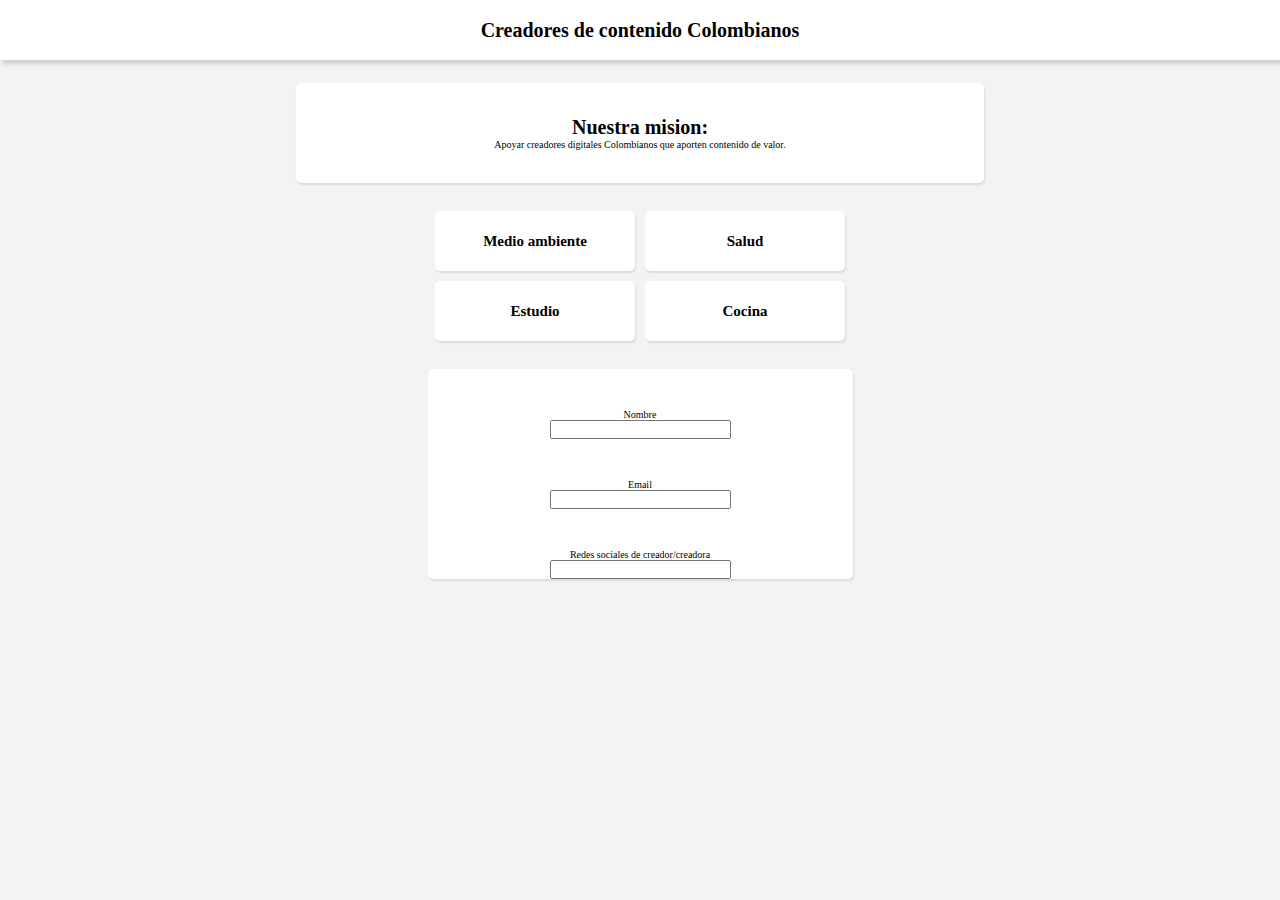
==== index.html @ 66f16bbe "commit inicial" ====
<!DOCTYPE html>
<html lang="en">
<head>
    <meta charset="UTF-8">
    <meta http-equiv="X-UA-Compatible" content="IE=edge">
    <meta name="viewport" content="width=device-width, initial-scale=1.0">
    <title>Document</title>
    <link rel="stylesheet" href="./style.css">
</head>
<body>
    <header>
        <div class="header_container_Title">
            <h1>Creadores de contenido Colombianos</h1>
        </div>
    </header>
    <main>
        <section class="main_container_mision">
            <div class="main_container_texto_mision">
                <h2>Nuestra mision:</h2>
                <p>Apoyar creadores digitales Colombianos que aporten contenido de valor.</p>
            </div>
        </section>
        <section class="main_container_categorias">
            <div class="categorias" class="container_categoria_medioambiente">
                <h2>Medio ambiente</h2>
            </div>
            <div class="categorias" class="container_categoria_salud">
                <h2>Salud</h2>
            </div>
            <div class="categorias" class="container_categoria_estudio">
                <h2>Estudio</h2>
            </div>
            <div class="categorias" class="container_categoria_cocina">
                <h2>Cocina</h2>
            </div>
        </section>
        <section class="container_formulario">
            <div class="container_formu">
                <div class="container_form">
                    <div class="container_titulos_formularios">
                        <span>Nombre</span>
                    </div>
                    <form action="">
                        <label for="">
                            <input type="text">
                        </label>
                    </form>
                </div>
                <div class="container_form">
                    <div class="container_titulos_formularios">
                        <span>Email</span>
                    </div>
                    <form action="">
                        <label for="">
                            <input type="text">
                        </label>
                    </form>
                </div>
                <div class="container_form">
                    <div class="container_titulos_formularios">
                        <span>Redes sociales de creador/creadora</span>
                    </div>
                    <form action="">
                        <label for="">
                            <input type="text">
                        </label>
                    </form>
                </div>
            </div>
        </section>
    </main>
</body>
</html>
---- style.css ----
* {
    box-sizing: border-box;
    margin: 0;
    padding: 0;
}

html {
    font-size: 62.5%;
}

header {
    min-width: 425px;
    width: 100%;
}

.header_container_Title {
    display: flex;
    align-items: center;
    justify-content: center;
    background-color: white;
    box-shadow: 2px 4px 4px rgba(0, 0, 0, 0.15);
    height: 60px;
    width: 100%;
    text-align: center;
}

h1 {
    font-size: 2rem;
}

body {
    background-color: #F2F3F5;
}
main {
    margin: 0 auto;
    max-width: 688px;
    min-width: 425px;
}
.main_container_mision {
    height: 100px;
    width: 100%;
    display: flex;
    justify-content: center;
    align-items: center;
    text-align: center;
    min-width: 425px;
    background-color: white;
    margin-top: 23px;
    border-radius: 5px;
    box-shadow: 1px 2px 2px  rgba(0, 0, 0, 0.1);
}

.main_container_texto_mision {
    
}

.main_container_mision h2 {
    font-size: 2rem;
}

.main_container_categorias {
    width: 90%;
    margin: 0 auto;
    display: flex;
    flex-wrap: wrap;
    min-width: 425px;
    justify-content: center;
    margin-top: 23px;
}

.categorias {
    margin: 5px;
    background-color: white;
    height: 60px;
    width: 200px;
    border-radius: 5px;
    box-shadow: 1px 2px 2px  rgba(0, 0, 0, 0.1);
    align-items: center;
    justify-content: center;
    display: flex;
}

.categorias:hover {
    background-color: #f2f3f5e1;
}

.container_formulario {
    margin: 0 auto;
    margin-top: 23px;
    display: flex;
    min-width: 425px;
    width: 50%;
    border-radius: 5px;
    box-shadow: 1px 2px 2px  rgba(0, 0, 0, 0.1);
    background-color: white;
}

.container_formu {
    margin: 0 auto;  
}

.container_form {
    margin-top: 40px;
}

.container_titulos_formularios {
    display: flex;
    justify-content: center;
}
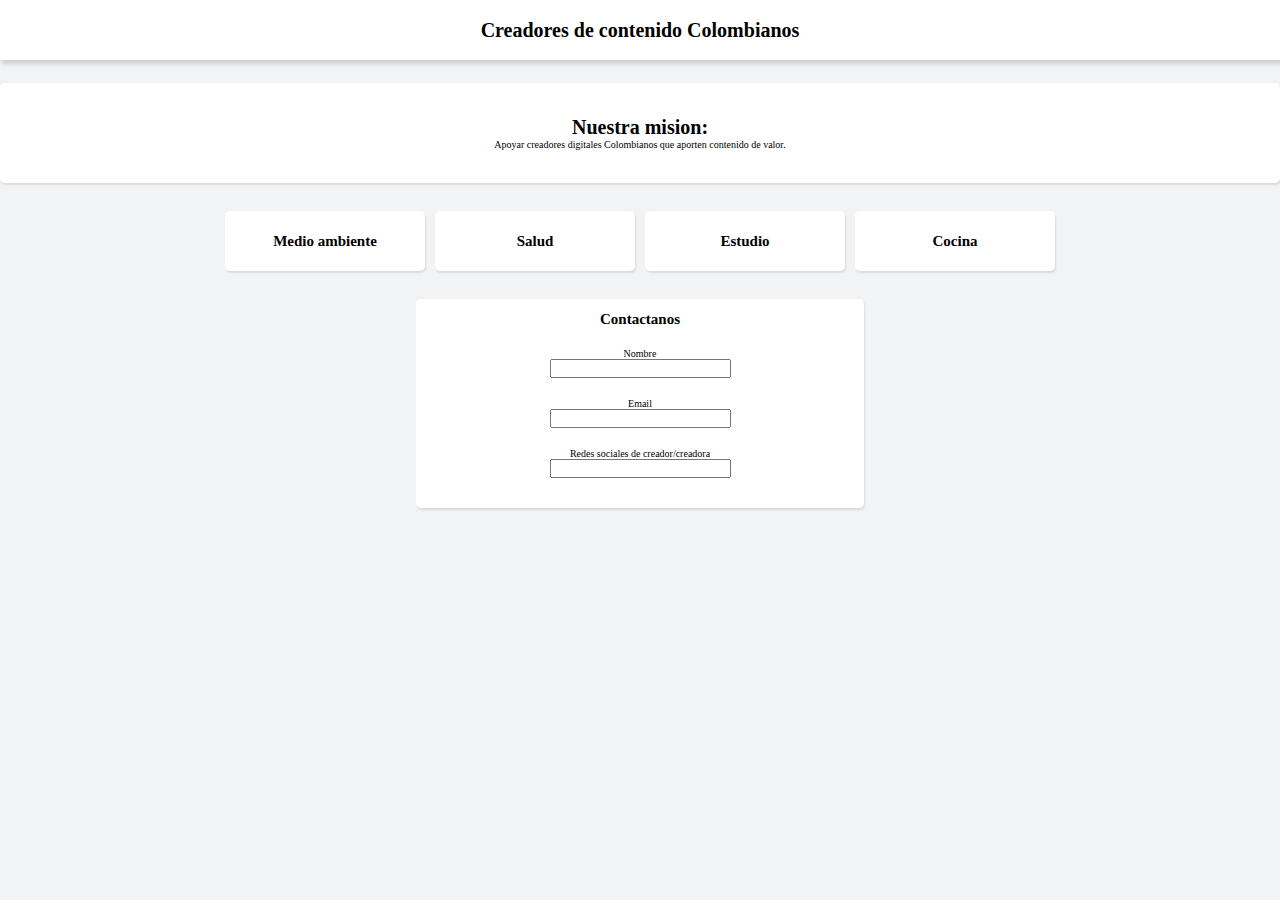
==== commit abefecdf: "modificacion section de contacto" ====
--- a/index.html
+++ b/index.html
@@ -36,6 +36,9 @@
         </section>
         <section class="container_formulario">
             <div class="container_formu">
+                <div class="container_titulo_formulario">
+                    <h2>Contactanos</h2>
+                </div>
                 <div class="container_form">
                     <div class="container_titulos_formularios">
                         <span>Nombre</span>
--- a/style.css
+++ b/style.css
@@ -9,8 +9,7 @@
 }
 
 header {
-    min-width: 425px;
-    width: 100%;
+    min-width: 320px;
 }
 
 .header_container_Title {
@@ -21,6 +20,7 @@
     box-shadow: 2px 4px 4px rgba(0, 0, 0, 0.15);
     height: 60px;
     width: 100%;
+    min-width: 425px;
     text-align: center;
 }
 
@@ -33,8 +33,6 @@
 }
 main {
     margin: 0 auto;
-    max-width: 688px;
-    min-width: 425px;
 }
 .main_container_mision {
     height: 100px;
@@ -88,11 +86,17 @@
     margin: 0 auto;
     margin-top: 23px;
     display: flex;
-    min-width: 425px;
-    width: 50%;
+    width: 35%;
+    justify-content: center;
     border-radius: 5px;
     box-shadow: 1px 2px 2px  rgba(0, 0, 0, 0.1);
     background-color: white;
+    padding-bottom: 30px;
+}
+
+.container_titulo_formulario {
+    text-align: center;
+    margin-top: 12px;
 }
 
 .container_formu {
@@ -100,7 +104,7 @@
 }
 
 .container_form {
-    margin-top: 40px;
+    margin-top: 20px;
 }
 
 .container_titulos_formularios {
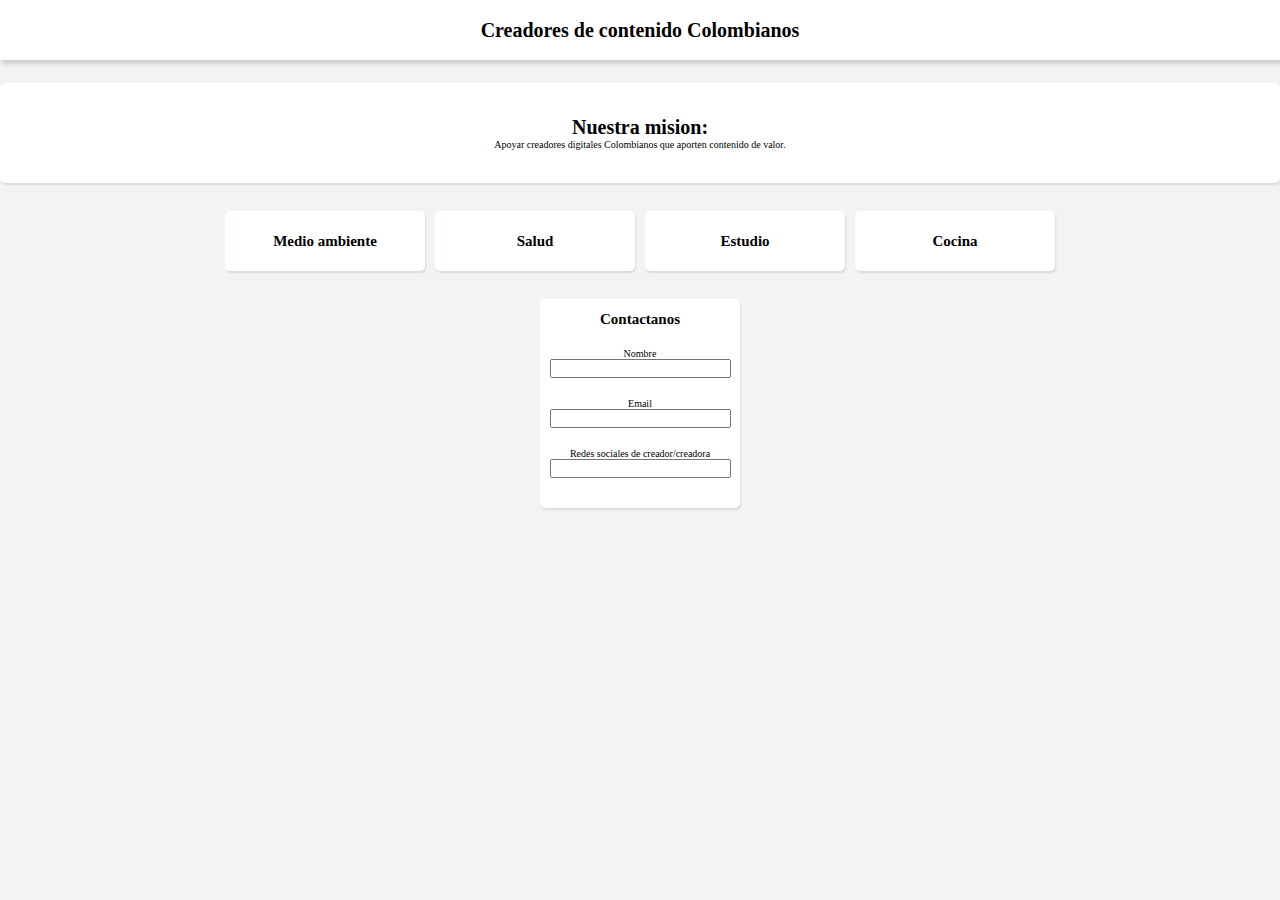
==== commit 13c4b9bc: "titulo de formulario" ====
--- a/index.html
+++ b/index.html
@@ -34,42 +34,44 @@
                 <h2>Cocina</h2>
             </div>
         </section>
-        <section class="container_formulario">
-            <div class="container_formu">
-                <div class="container_titulo_formulario">
-                    <h2>Contactanos</h2>
+        <section class="container_formulario_principal">
+            <section class="container_formulario">
+                <div class="container_formu">
+                    <div class="container_titulo_formulario">
+                        <h2>Contactanos</h2>
+                    </div>
+                    <div class="container_form">
+                        <div class="container_titulos_formularios">
+                            <span>Nombre</span>
+                        </div>
+                        <form action="">
+                            <label for="">
+                                <input type="text">
+                            </label>
+                        </form>
+                    </div>
+                    <div class="container_form">
+                        <div class="container_titulos_formularios">
+                            <span>Email</span>
+                        </div>
+                        <form action="">
+                            <label for="">
+                                <input type="text">
+                            </label>
+                        </form>
+                    </div>
+                    <div class="container_form">
+                        <div class="container_titulos_formularios">
+                            <span>Redes sociales de creador/creadora</span>
+                        </div>
+                        <form action="">
+                            <label for="">
+                                <input type="text">
+                            </label>
+                        </form>
+                    </div>
                 </div>
-                <div class="container_form">
-                    <div class="container_titulos_formularios">
-                        <span>Nombre</span>
-                    </div>
-                    <form action="">
-                        <label for="">
-                            <input type="text">
-                        </label>
-                    </form>
-                </div>
-                <div class="container_form">
-                    <div class="container_titulos_formularios">
-                        <span>Email</span>
-                    </div>
-                    <form action="">
-                        <label for="">
-                            <input type="text">
-                        </label>
-                    </form>
-                </div>
-                <div class="container_form">
-                    <div class="container_titulos_formularios">
-                        <span>Redes sociales de creador/creadora</span>
-                    </div>
-                    <form action="">
-                        <label for="">
-                            <input type="text">
-                        </label>
-                    </form>
-                </div>
-            </div>
+            </section>
         </section>
     </main>
 </body>
--- a/style.css
+++ b/style.css
@@ -31,17 +31,17 @@
 body {
     background-color: #F2F3F5;
 }
+
 main {
-    margin: 0 auto;
+    min-width: 425px;
 }
+
 .main_container_mision {
     height: 100px;
-    width: 100%;
     display: flex;
     justify-content: center;
     align-items: center;
     text-align: center;
-    min-width: 425px;
     background-color: white;
     margin-top: 23px;
     border-radius: 5px;
@@ -57,11 +57,8 @@
 }
 
 .main_container_categorias {
-    width: 90%;
-    margin: 0 auto;
     display: flex;
     flex-wrap: wrap;
-    min-width: 425px;
     justify-content: center;
     margin-top: 23px;
 }
@@ -82,11 +79,14 @@
     background-color: #f2f3f5e1;
 }
 
+.container_formulario_principal {
+    display: flex;
+    justify-content: center;
+}
 .container_formulario {
-    margin: 0 auto;
     margin-top: 23px;
     display: flex;
-    width: 35%;
+    width: 200px;
     justify-content: center;
     border-radius: 5px;
     box-shadow: 1px 2px 2px  rgba(0, 0, 0, 0.1);
@@ -100,7 +100,7 @@
 }
 
 .container_formu {
-    margin: 0 auto;  
+     
 }
 
 .container_form {
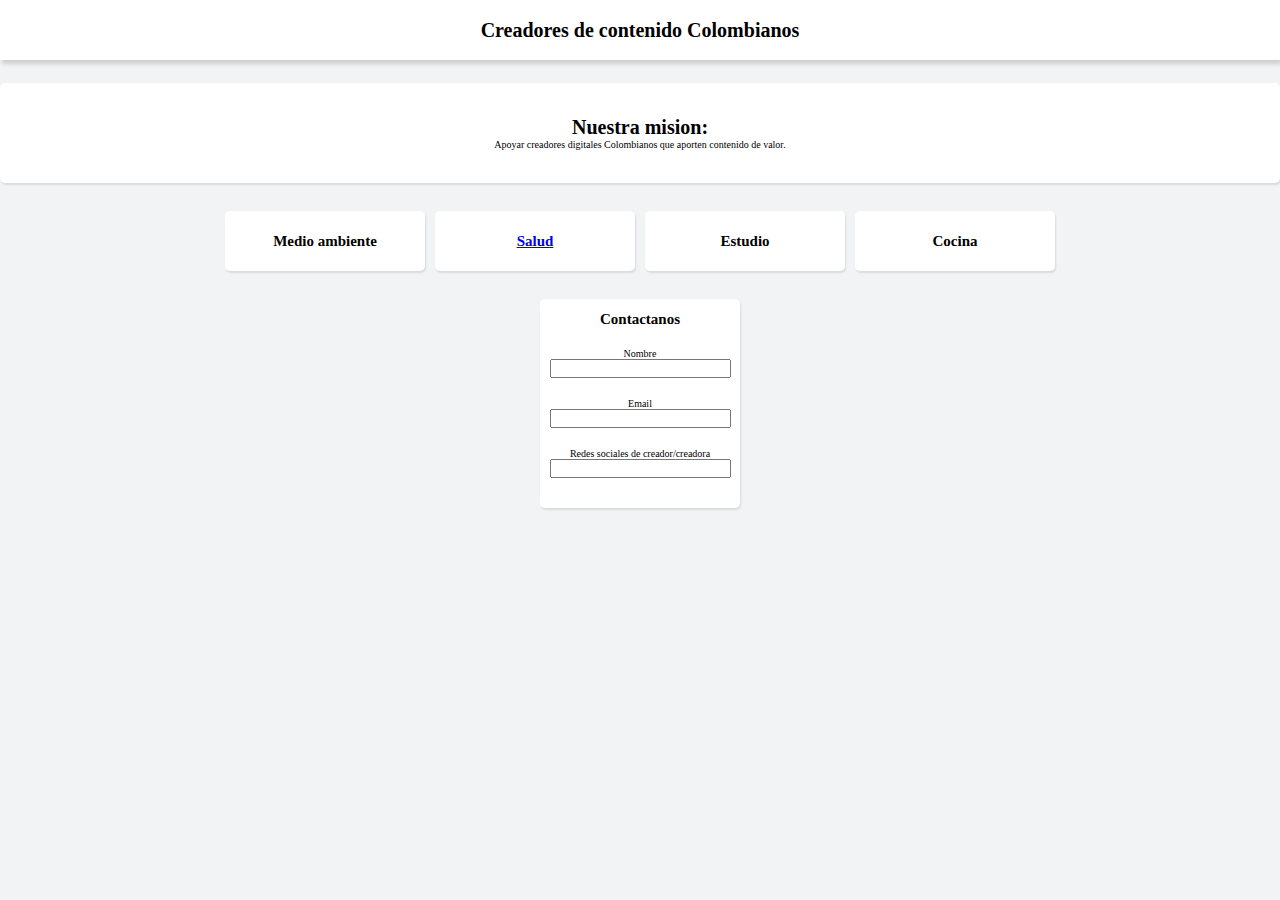
==== commit 11a50d3a: "se agrego categoria Salud" ====
--- a/index.html
+++ b/index.html
@@ -24,9 +24,11 @@
             <div class="categorias" class="container_categoria_medioambiente">
                 <h2>Medio ambiente</h2>
             </div>
-            <div class="categorias" class="container_categoria_salud">
-                <h2>Salud</h2>
-            </div>
+            <a href="file:///Users/carloshm/Documents/Programacion/Proyectos/pagina_Cali_Emprendimientos/categoriaSalud/categoriaSalud.html">
+                <div class="categorias" class="container_categoria_salud">
+                    <h2>Salud</h2>
+                </div>
+            </a>
             <div class="categorias" class="container_categoria_estudio">
                 <h2>Estudio</h2>
             </div>
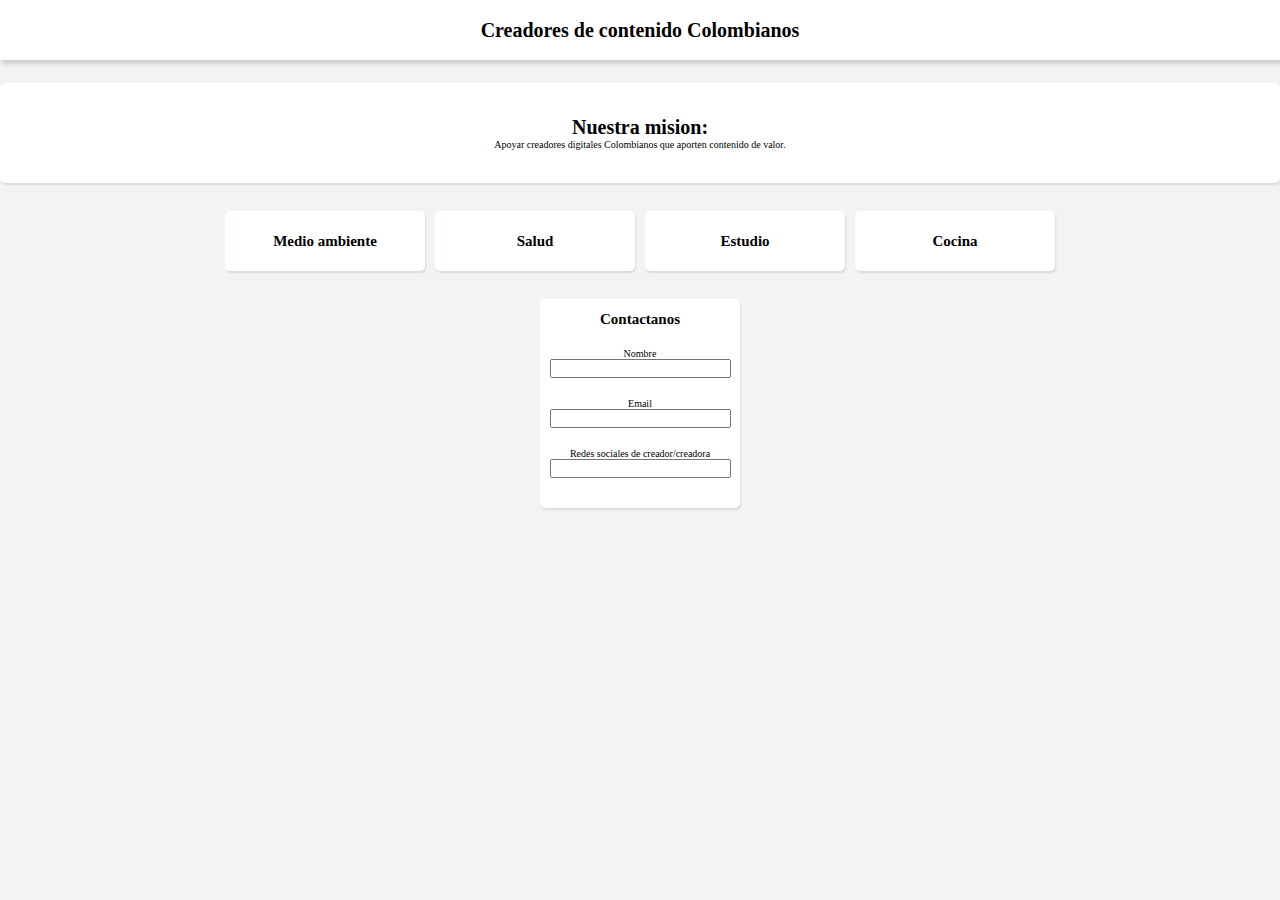
==== commit c653f43b: "problema text-decoration solucionado" ====
--- a/index.html
+++ b/index.html
@@ -24,7 +24,7 @@
             <div class="categorias" class="container_categoria_medioambiente">
                 <h2>Medio ambiente</h2>
             </div>
-            <a href="file:///Users/carloshm/Documents/Programacion/Proyectos/pagina_Cali_Emprendimientos/categoriaSalud/categoriaSalud.html">
+            <a href="https://carloshm17.github.io/creadoresenCali/categoriaSalud/categoriaSalud.html">
                 <div class="categorias" class="container_categoria_salud">
                     <h2>Salud</h2>
                 </div>
--- a/style.css
+++ b/style.css
@@ -27,6 +27,10 @@
 h1 {
     font-size: 2rem;
 }
+h2 {
+    color: black;
+}
+
 
 body {
     background-color: #F2F3F5;
@@ -63,6 +67,7 @@
     margin-top: 23px;
 }
 
+
 .categorias {
     margin: 5px;
     background-color: white;
@@ -74,6 +79,7 @@
     justify-content: center;
     display: flex;
 }
+
 
 .categorias:hover {
     background-color: #f2f3f5e1;
@@ -112,5 +118,9 @@
     justify-content: center;
 }
 
+a:link{
+    text-decoration: none;
+  }
 
 
+
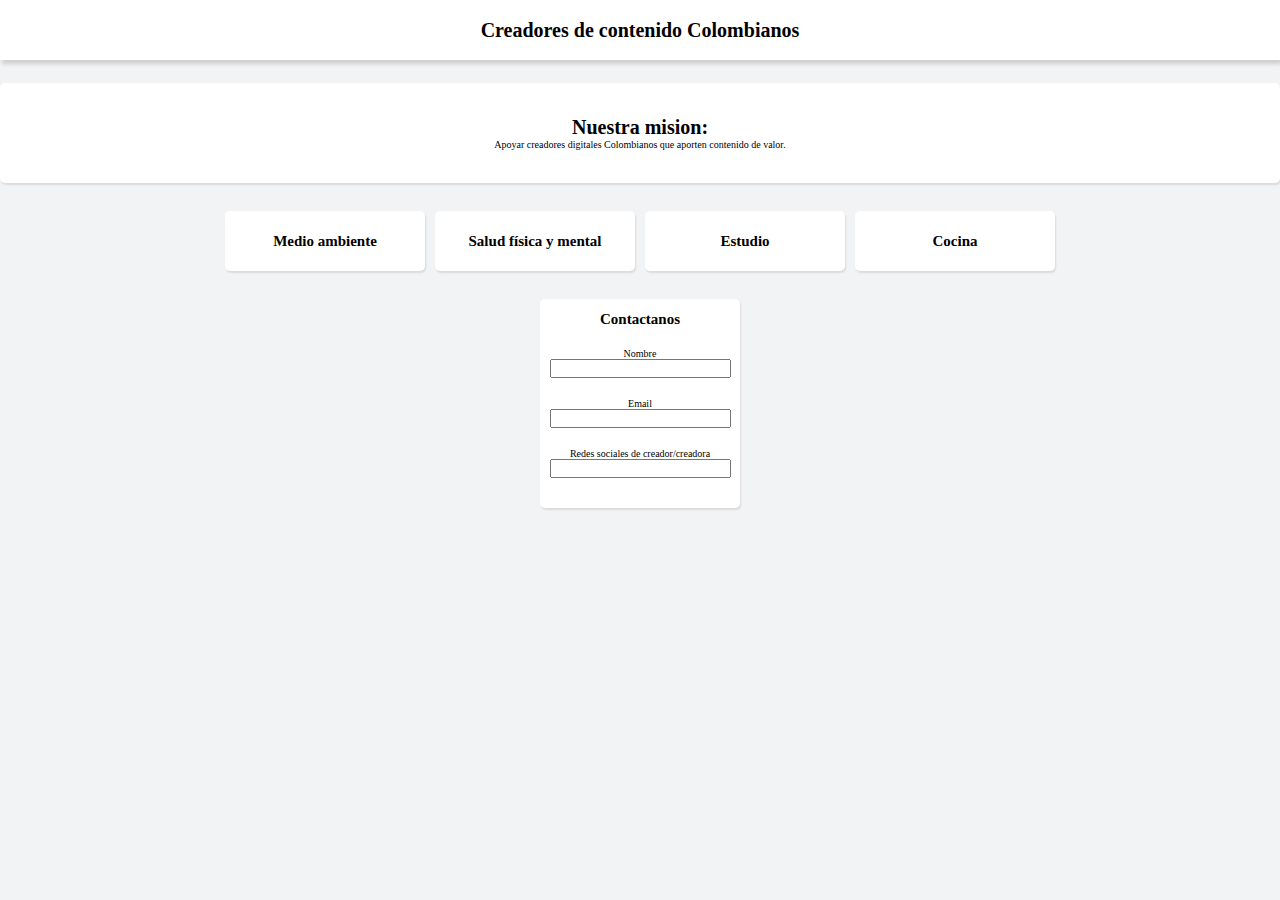
==== commit 03d47935: "primero emprendedor yoga" ====
--- a/index.html
+++ b/index.html
@@ -26,7 +26,7 @@
             </div>
             <a href="https://carloshm17.github.io/creadoresenCali/categoriaSalud/categoriaSalud.html">
                 <div class="categorias" class="container_categoria_salud">
-                    <h2>Salud</h2>
+                    <h2>Salud física y mental</h2>
                 </div>
             </a>
             <div class="categorias" class="container_categoria_estudio">
